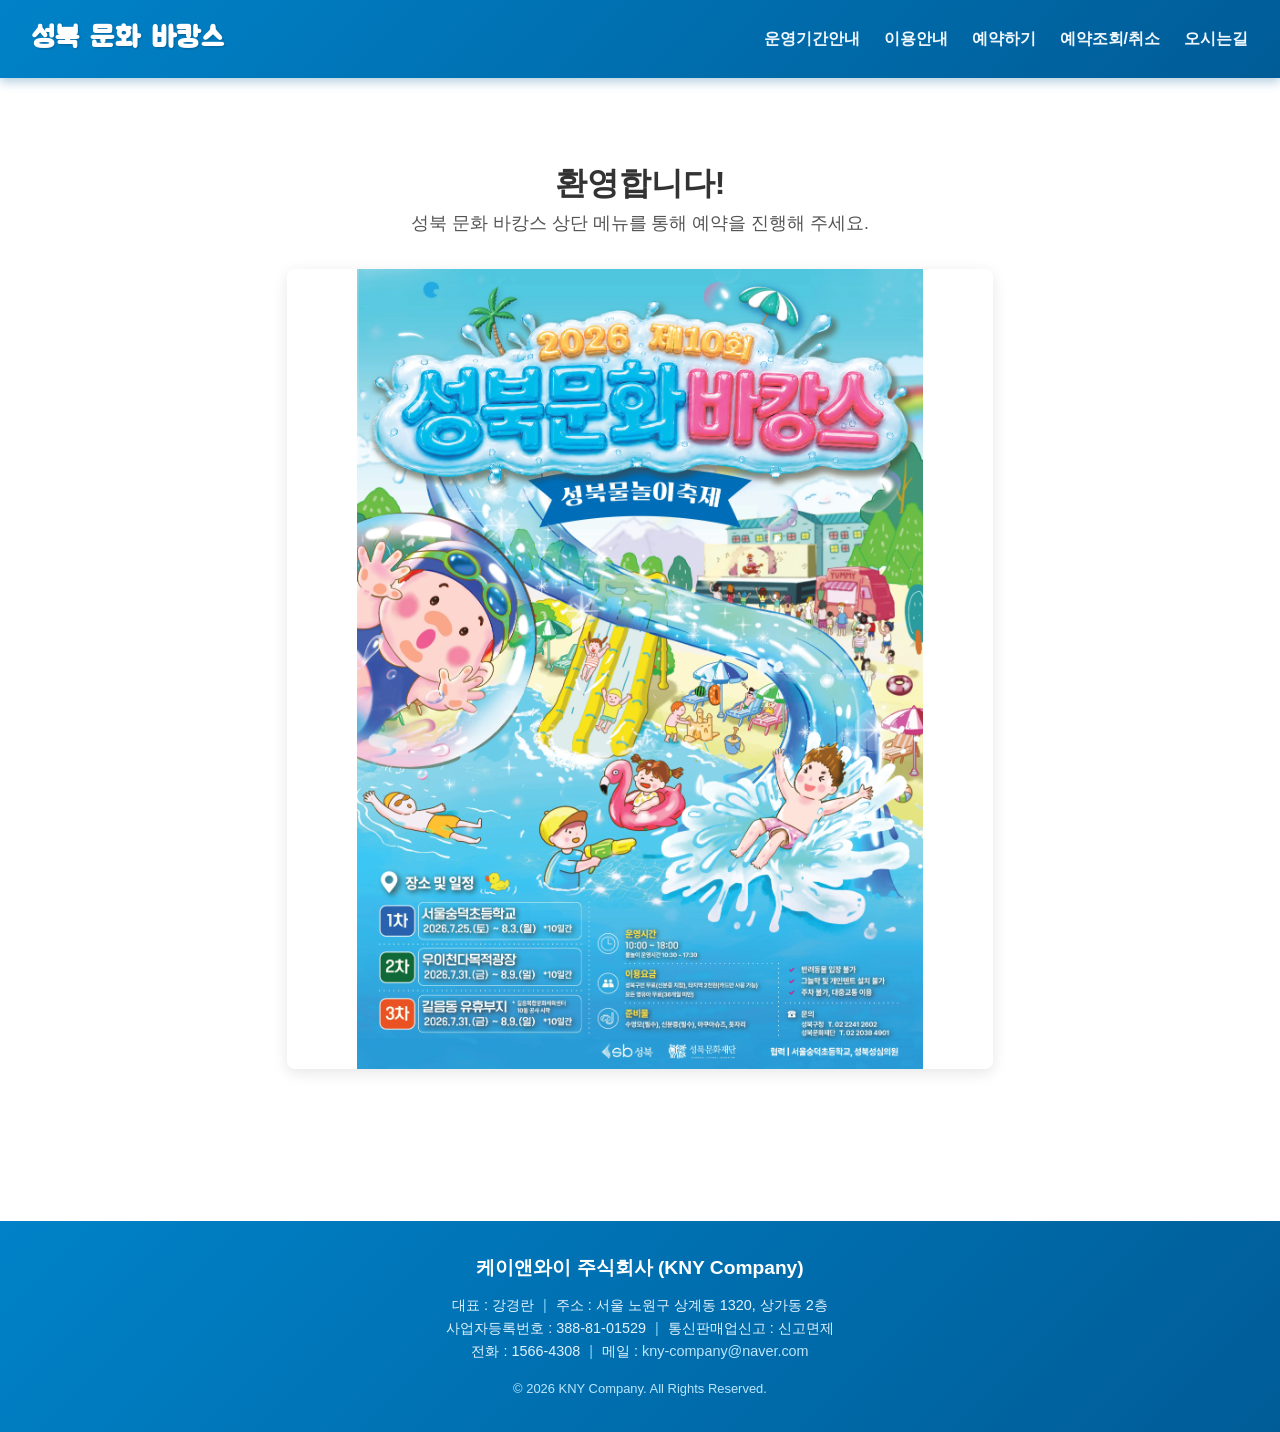
==== index.html @ e78014b5 "Update index.html" ====
<!DOCTYPE html>
<html lang="ko">
<head>
    <meta charset="UTF-8">
    <meta name="viewport" content="width=device-width, initial-scale=1.0">
    <title>성북구 문화 바캉스 어린이 물놀이장 예약</title>
    <link rel="stylesheet" href="css/style.css">
    <style>
        /* 메인 페이지 이미지 스타일 */
        .intro-text {
            margin-bottom: 2rem;
            font-size: 1.1rem;
            color: #555;
            text-align: center;
        }

        /* ⭐️ 1장의 이미지를 중앙에 예쁘게 배치하는 스타일 */
        .single-image-wrapper {
            width: 100%;
            max-width: 1200px; /* 전체 가로 최대 폭 */
            margin: 0 auto 3rem auto; /* 상하 마진 및 좌우 완벽 중앙 정렬 */
            padding: 0 15px; /* 모바일 좌우 여백 */
            box-sizing: border-box;
            text-align: center;
        }

        .single-image-wrapper img {
            width: 100%; /* 화면 폭에 맞춰 꽉 차게 */
            max-height: 800px; /* 너무 길어지는 것 방지 */
            object-fit: contain; /* 이미지가 잘리지 않고 원본 비율 유지 */
            border-radius: 8px;
            box-shadow: 0 4px 15px rgba(0,0,0,0.1);
            transition: transform 0.3s ease;
        }

        .single-image-wrapper img:hover {
            transform: scale(1.02); /* 마우스 올렸을 때 살짝 커지는 효과 */
        }
    </style>
</head>
<body>
    <div id="header-placeholder"></div>

    <main class="container">
        <h1 style="text-align: center; margin-top: 2rem;">환영합니다!</h1>
        <p class="intro-text">성북 문화 바캉스 상단 메뉴를 통해 예약을 진행해 주세요.</p>
        
        <!-- ⭐️ 이미지가 들어갈 공간 -->
        <div class="single-image-wrapper">
            <img src="public/images/성북문화바캉스.png" alt="성북문화바캉스 포스터">
        </div>
    </main>

    <div id="footer-placeholder"></div>

    <script src="js/main.js"></script>
    <script>
        async function loadIncludes() {
            try {
                // 헤더 불러오기
                const headerRes = await fetch('header.html');
                document.getElementById('header-placeholder').innerHTML = await headerRes.text();
                
                // 푸터 불러오기
                const footerRes = await fetch('footer.html');
                document.getElementById('footer-placeholder').innerHTML = await footerRes.text();
                
                // 모바일 메뉴 토글 이벤트 바인딩
                const menuToggle = document.getElementById('menuToggle');
                const navMenu = document.getElementById('navMenu');
                if (menuToggle && navMenu) {
                    menuToggle.addEventListener('click', () => {
                        navMenu.classList.toggle('active');
                    });
                }
            } catch (error) {
                console.error("헤더/푸터를 불러오는데 실패했습니다.", error);
            }
        }
        
        loadIncludes();
    </script>
</body>
</html>
---- css/style.css ----
/* 기본 리셋 및 폰트 설정 */
* { box-sizing: border-box; margin: 0; padding: 0; }
body { font-family: 'Malgun Gothic', sans-serif; line-height: 1.6; color: #333; }
a { text-decoration: none; color: inherit; }

/* 헤더 & 네비게이션 (PC 기본) */
header { display: flex; justify-content: space-between; align-items: center; padding: 1rem 2rem; background: #fff; border-bottom: 1px solid #ddd; }
.logo { font-size: 1.5rem; font-weight: bold; color: #0056b3; }
.menu-toggle { display: none; font-size: 1.5rem; background: none; border: none; cursor: pointer; }
nav ul { list-style: none; display: flex; gap: 1.5rem; }
nav ul li a { font-weight: bold; transition: color 0.3s; }
nav ul li a:hover { color: #0056b3; }

/* 메인 컨테이너 */
.container { padding: 3rem 2rem; max-width: 800px; margin: 0 auto; text-align: center; }
.placeholder-text { font-size: 1.2rem; color: #666; margin-top: 2rem; padding: 3rem; background: #f9f9f9; border-radius: 8px; }

/* 예약 폼 디자인 */
.reserve-form { max-width: 500px; margin: 2rem auto; text-align: left; padding: 2rem; background: #f4f4f4; border-radius: 8px; }
.form-group { margin-bottom: 1.5rem; }
.form-group label { display: block; margin-bottom: 0.5rem; font-weight: bold; }
.form-group input { width: 100%; padding: 0.8rem; border: 1px solid #ccc; border-radius: 4px; }
.submit-btn { width: 100%; padding: 1rem; background: #0056b3; color: white; border: none; border-radius: 4px; font-size: 1.1rem; cursor: pointer; }
.submit-btn:hover { background: #004494; }

/* 모바일 반응형 (768px 이하) */
@media (max-width: 768px) {
    header { flex-direction: column; align-items: flex-start; }
    .logo { padding-bottom: 1rem; }
    .menu-toggle { display: block; position: absolute; top: 1rem; right: 1.5rem; }
    nav { width: 100%; display: none; /* JS로 토글 */ }
    nav.active { display: block; }
    nav ul { flex-direction: column; width: 100%; gap: 0; }
    nav ul li { border-top: 1px solid #eee; }
    nav ul li a { display: block; padding: 1rem 0; }
}

/* 푸터(Footer) 영역 스타일 */
footer {
    background-color: #f8f9fa;
    border-top: 1px solid #e9ecef;
    padding: 2rem 1rem;
    text-align: center;
    color: #6c757d;
    font-size: 0.9rem;
    line-height: 1.6;
    margin-top: 3rem; /* 메인 콘텐츠와의 간격 */
}

footer .company-name {
    font-weight: bold;
    color: #343a40;
    font-size: 1.1rem;
    margin-bottom: 0.5rem;
}

footer .footer-info {
    margin-bottom: 1rem;
}

footer .footer-info span {
    display: inline-block;
}

/* 모바일 화면에서는 세로로 줄바꿈 처리 */
@media (max-width: 768px) {
    footer .divider {
        display: none; /* 모바일에서는 구분선 숨김 */
    }
    footer .footer-info span {
        display: block; /* 각 항목을 한 줄씩 표시 */
    }
}
/* 예약하기 3단 그리드 레이아웃 */
.reserve-grid {
    display: grid;
    grid-template-columns: 1fr 1fr 1.2fr; /* 3칸 비율 */
    gap: 20px;
    align-items: start;
}
.step-box {
    background: #fff;
    border: 1px solid #ddd;
    border-radius: 8px;
    padding: 1.5rem;
    box-shadow: 0 2px 4px rgba(0,0,0,0.05);
}
.step-title {
    font-size: 1.2rem;
    font-weight: bold;
    margin-bottom: 1rem;
    border-bottom: 2px solid #333;
    padding-bottom: 0.5rem;
}
.step-desc { text-align: center; color: #666; margin-top: 1rem; font-size: 0.9rem; }

/* 달력 스타일 */
.calendar-header { display: flex; justify-content: space-between; align-items: center; margin-bottom: 1rem; font-weight: bold;}
.calendar-header button { background: none; border: none; font-size: 1.2rem; cursor: pointer; }
.calendar-table { width: 100%; text-align: center; border-collapse: collapse; }
.calendar-table th { padding: 10px 0; font-size: 0.9rem; border-bottom: 1px solid #eee; }
.calendar-table td { padding: 12px 0; cursor: pointer; transition: 0.2s; border-radius: 4px;}
.calendar-table td:hover { background: #f0f8ff; }
.calendar-table td.selected { background: #0056b3; color: white; font-weight: bold; }
.calendar-table td.disabled { color: #ccc; cursor: not-allowed; }

/* 시간 선택 스타일 */
.time-list { display: flex; flex-direction: column; gap: 10px; }
.time-item { display: flex; align-items: center; gap: 10px; font-size: 1.1rem; cursor: pointer; padding: 5px 0;}
.time-item input { width: 18px; height: 18px; }
.time-item.disabled { cursor: not-allowed; }

/* 상세 폼 스타일 */
.detail-form .form-row { margin-bottom: 1rem; text-align: left; }
.detail-form label { display: block; font-size: 0.9rem; font-weight: bold; margin-bottom: 5px; color: #444; }
.detail-form input, .detail-form select { padding: 8px; border: 1px solid #ccc; border-radius: 4px; }
.flex-row { display: flex; align-items: center; gap: 5px; }
.btn-black { background: #333; color: white; border: none; padding: 8px 12px; border-radius: 4px; cursor: pointer; white-space: nowrap; }
.btn-black:hover { background: #555; }
.counter-box { display: flex; align-items: center; }
.counter-box button { width: 35px; height: 35px; border: 1px solid #ccc; background: #fff; cursor: pointer; font-size: 1.2rem; }
.counter-box input { width: 50px; text-align: center; border: 1px solid #ccc; border-left: none; border-right: none; height: 35px; border-radius: 0; pointer-events: none; }
.privacy-box { border: 1px solid #eee; background: #fafafa; padding: 15px; border-radius: 4px; font-size: 0.85rem; margin-top: 1.5rem; text-align: left;}
.privacy-agree { display: block; margin-top: 10px; font-weight: bold; color: #d9534f; cursor: pointer;}

/* 모바일 반응형 (세로로 배치) */
@media (max-width: 900px) {
    .reserve-grid { grid-template-columns: 1fr; }
}
.reserve-container {
    max-width: 1200px !important;
}
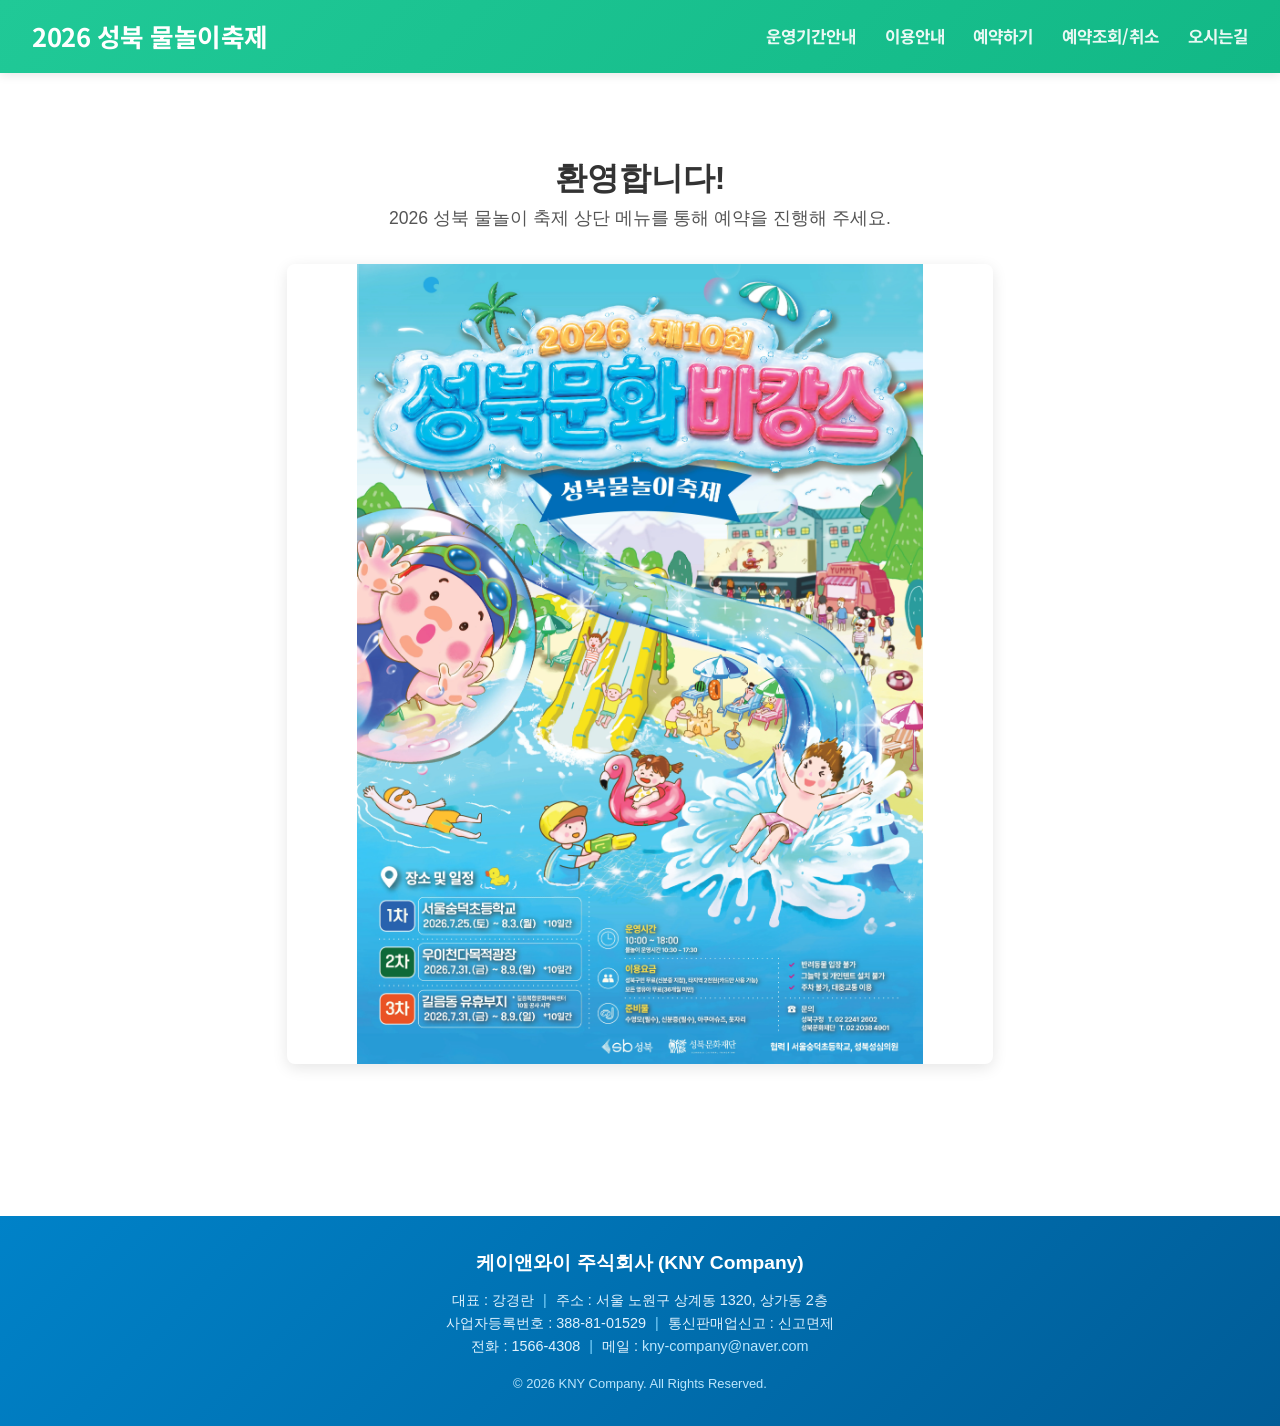
==== commit 23f9a550: "Update intro text for the event announcement" ====
--- a/index.html
+++ b/index.html
@@ -43,7 +43,7 @@
 
     <main class="container">
         <h1 style="text-align: center; margin-top: 2rem;">환영합니다!</h1>
-        <p class="intro-text">성북 문화 바캉스 상단 메뉴를 통해 예약을 진행해 주세요.</p>
+        <p class="intro-text">2026 성북 물놀이 축제 상단 메뉴를 통해 예약을 진행해 주세요.</p>
         
         <!-- ⭐️ 이미지가 들어갈 공간 -->
         <div class="single-image-wrapper">
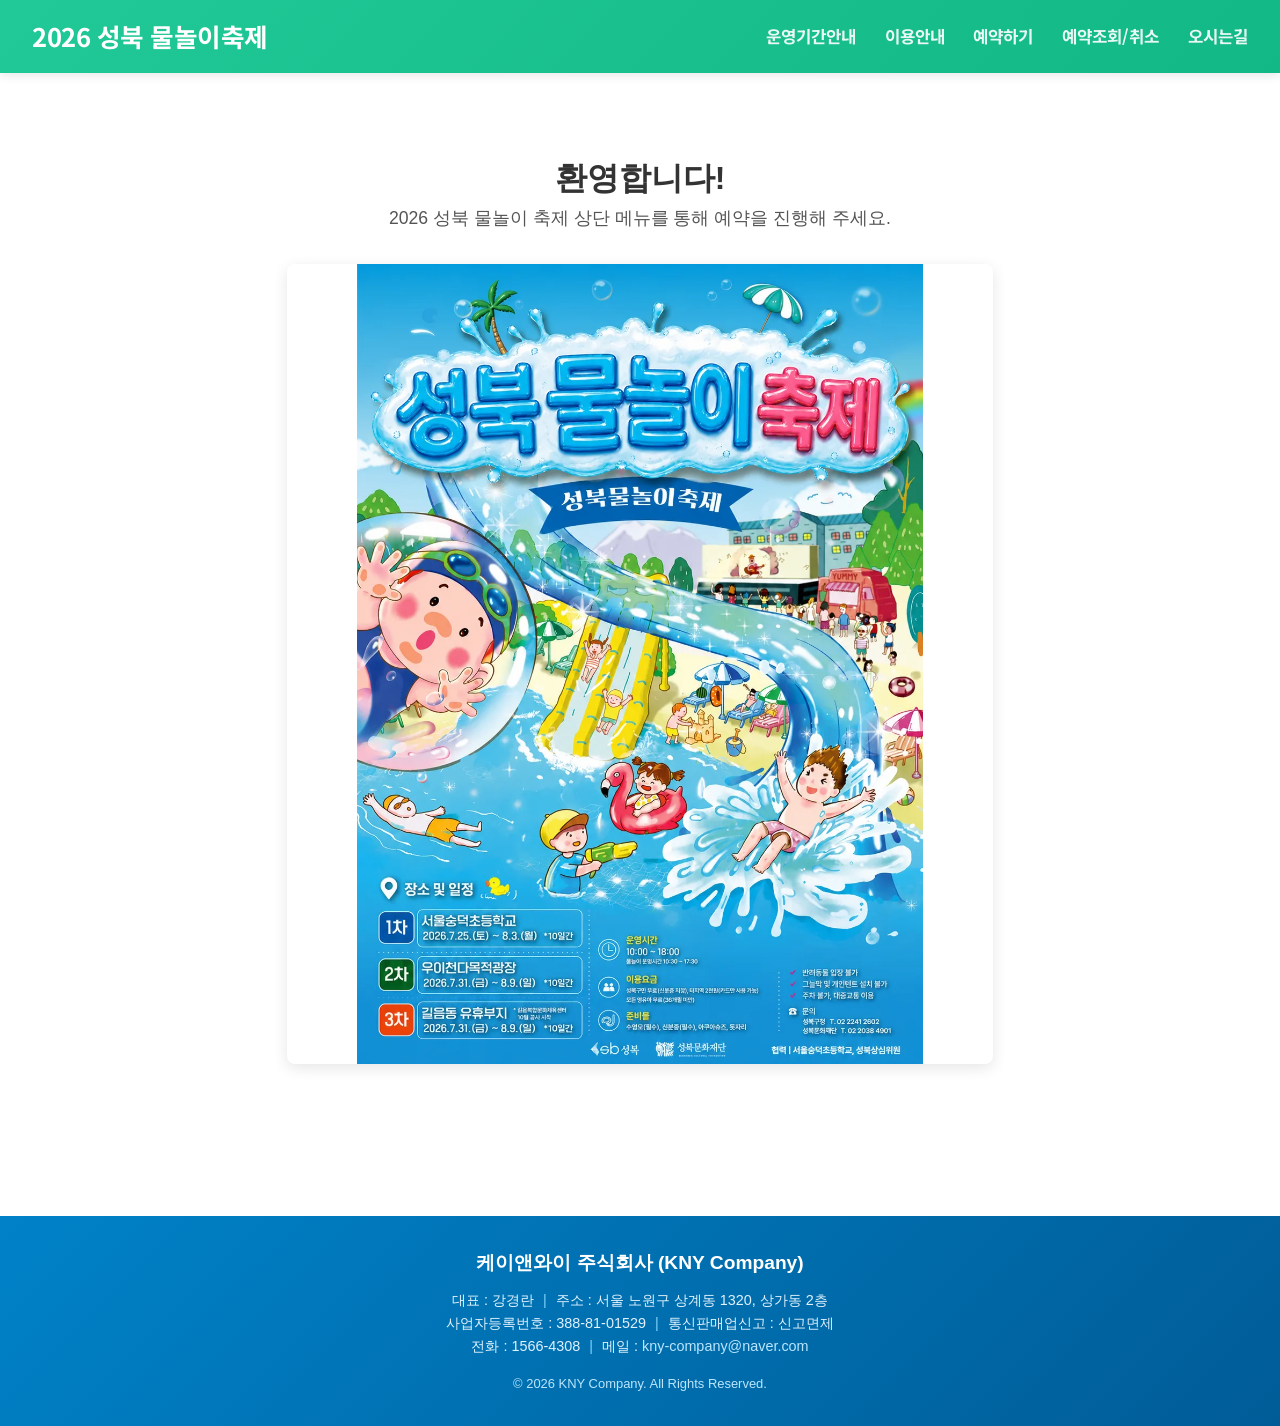
==== commit 73ee3930: "Update index.html" ====
--- a/index.html
+++ b/index.html
@@ -47,7 +47,7 @@
         
         <!-- ⭐️ 이미지가 들어갈 공간 -->
         <div class="single-image-wrapper">
-            <img src="public/images/성북문화바캉스.png" alt="성북문화바캉스 포스터">
+            <img src="public/images/1000019926.jpg" alt="성북문화바캉스 포스터">
         </div>
     </main>
 
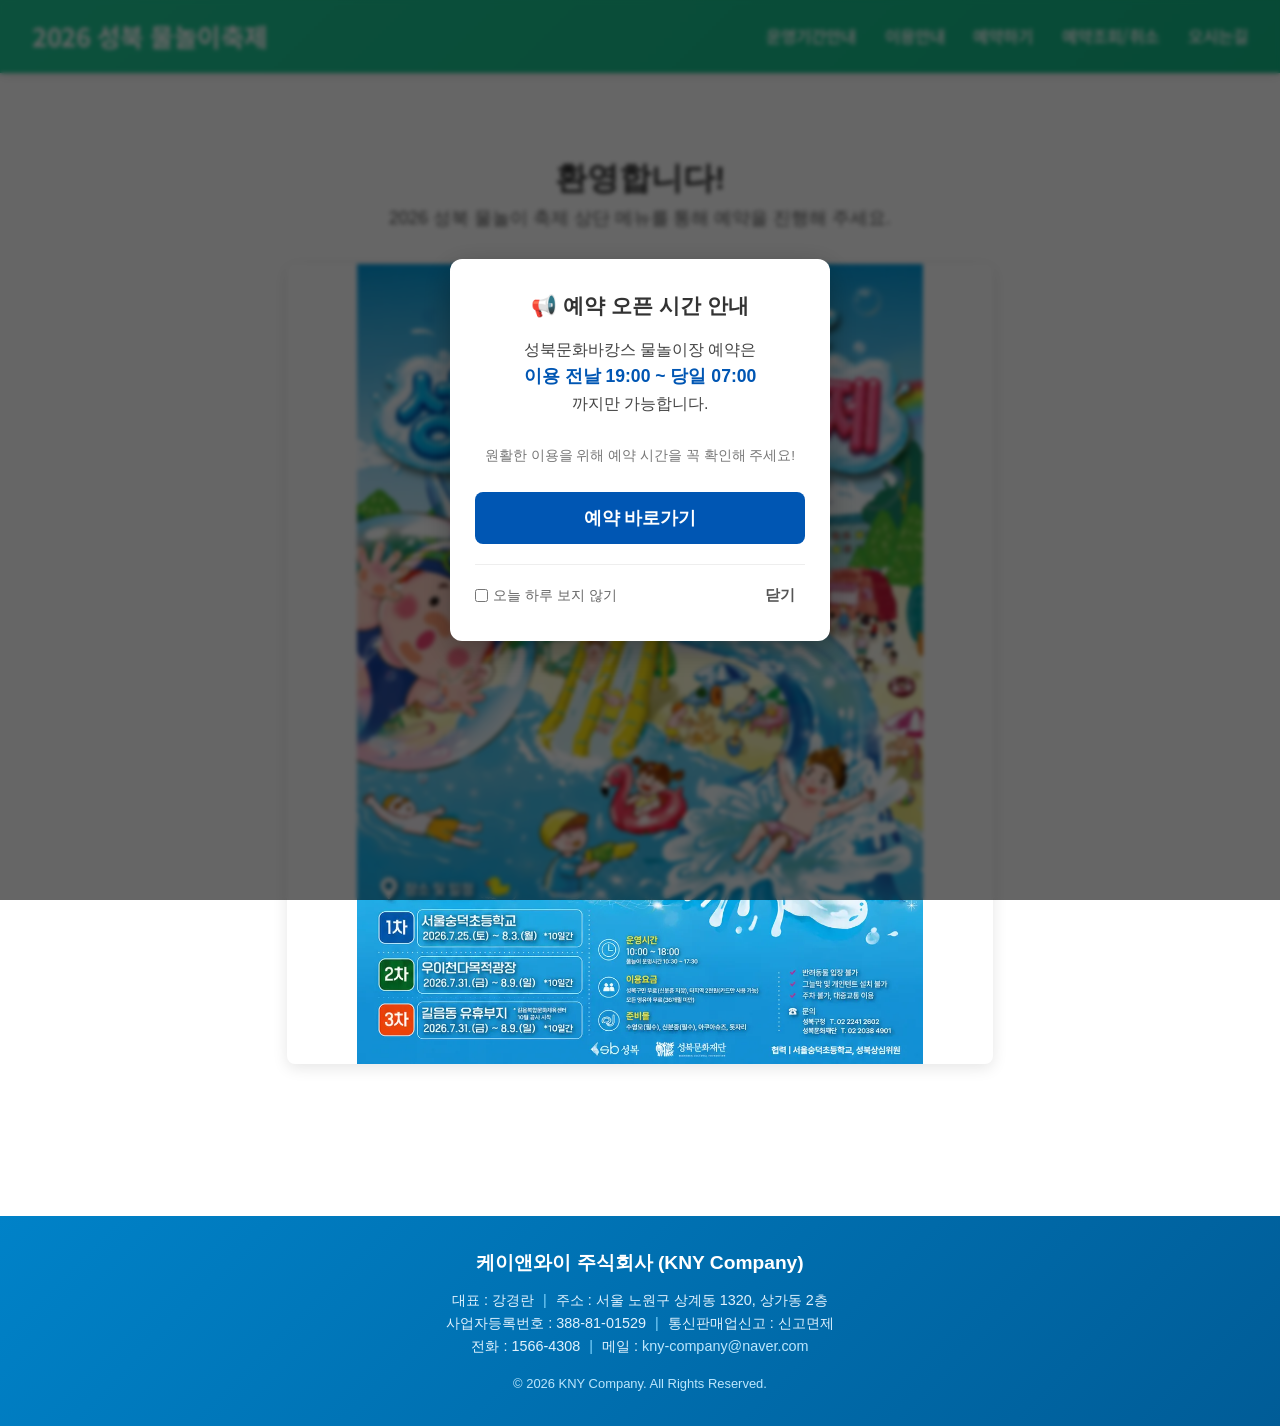
==== commit f32378ca: "Update index.html" ====
--- a/index.html
+++ b/index.html
@@ -14,27 +14,123 @@
             text-align: center;
         }
 
-        /* ⭐️ 1장의 이미지를 중앙에 예쁘게 배치하는 스타일 */
         .single-image-wrapper {
             width: 100%;
-            max-width: 1200px; /* 전체 가로 최대 폭 */
-            margin: 0 auto 3rem auto; /* 상하 마진 및 좌우 완벽 중앙 정렬 */
-            padding: 0 15px; /* 모바일 좌우 여백 */
+            max-width: 1200px;
+            margin: 0 auto 3rem auto;
+            padding: 0 15px;
             box-sizing: border-box;
             text-align: center;
         }
 
         .single-image-wrapper img {
-            width: 100%; /* 화면 폭에 맞춰 꽉 차게 */
-            max-height: 800px; /* 너무 길어지는 것 방지 */
-            object-fit: contain; /* 이미지가 잘리지 않고 원본 비율 유지 */
+            width: 100%;
+            max-height: 800px;
+            object-fit: contain;
             border-radius: 8px;
             box-shadow: 0 4px 15px rgba(0,0,0,0.1);
             transition: transform 0.3s ease;
         }
 
         .single-image-wrapper img:hover {
-            transform: scale(1.02); /* 마우스 올렸을 때 살짝 커지는 효과 */
+            transform: scale(1.02);
+        }
+
+        /* =========================================
+           ⭐️ 팝업 스타일 추가 
+           ========================================= */
+        .popup-overlay {
+            position: fixed;
+            top: 0; left: 0; width: 100%; height: 100%;
+            background: rgba(0, 0, 0, 0.6); /* 어두운 배경 */
+            display: flex;
+            align-items: center;
+            justify-content: center;
+            z-index: 9999;
+            backdrop-filter: blur(2px);
+        }
+
+        .popup-content {
+            background: #fff;
+            padding: 30px 25px;
+            border-radius: 12px;
+            text-align: center;
+            max-width: 380px;
+            width: 90%;
+            box-shadow: 0 10px 30px rgba(0,0,0,0.3);
+            animation: popIn 0.3s ease-out;
+        }
+
+        @keyframes popIn {
+            from { opacity: 0; transform: scale(0.9); }
+            to { opacity: 1; transform: scale(1); }
+        }
+
+        .popup-title {
+            margin-top: 0;
+            font-size: 1.3rem;
+            color: #333;
+            margin-bottom: 15px;
+        }
+
+        .popup-desc {
+            line-height: 1.6;
+            color: #444;
+            font-size: 1rem;
+            margin-bottom: 25px;
+            word-break: keep-all;
+        }
+
+        .popup-desc .highlight {
+            color: #0056b3;
+            font-weight: bold;
+            font-size: 1.1rem;
+        }
+
+        .btn-go-reserve {
+            display: block;
+            background: #0056b3;
+            color: white;
+            text-decoration: none;
+            padding: 12px 24px;
+            font-size: 1.1rem;
+            border-radius: 8px;
+            font-weight: bold;
+            width: 100%;
+            box-sizing: border-box;
+            margin-bottom: 20px;
+            transition: background 0.2s;
+        }
+
+        .btn-go-reserve:hover {
+            background: #004494;
+        }
+
+        .popup-footer {
+            display: flex;
+            justify-content: space-between;
+            align-items: center;
+            font-size: 0.9rem;
+            color: #666;
+            border-top: 1px solid #eee;
+            padding-top: 15px;
+        }
+
+        .popup-footer label {
+            cursor: pointer;
+            display: flex;
+            align-items: center;
+            gap: 5px;
+        }
+
+        .btn-close-popup {
+            background: none;
+            border: none;
+            color: #555;
+            cursor: pointer;
+            font-size: 0.95rem;
+            padding: 5px 10px;
+            font-weight: bold;
         }
     </style>
 </head>
@@ -45,7 +141,6 @@
         <h1 style="text-align: center; margin-top: 2rem;">환영합니다!</h1>
         <p class="intro-text">2026 성북 물놀이 축제 상단 메뉴를 통해 예약을 진행해 주세요.</p>
         
-        <!-- ⭐️ 이미지가 들어갈 공간 -->
         <div class="single-image-wrapper">
             <img src="public/images/1000019926.jpg" alt="성북문화바캉스 포스터">
         </div>
@@ -53,19 +148,42 @@
 
     <div id="footer-placeholder"></div>
 
+    <!-- =========================================
+         ⭐️ 예약 안내 팝업 HTML 
+         ========================================= -->
+    <div id="noticePopup" class="popup-overlay" style="display: none;">
+        <div class="popup-content">
+            <h2 class="popup-title">📢 예약 오픈 시간 안내</h2>
+            <p class="popup-desc">
+                성북문화바캉스 물놀이장 예약은<br>
+                <span class="highlight">이용 전날 19:00 ~ 당일 07:00</span><br>
+                까지만 가능합니다.<br><br>
+                <span style="font-size: 0.85em; color: #777;">원활한 이용을 위해 예약 시간을 꼭 확인해 주세요!</span>
+            </p>
+            
+            <!-- 예약 페이지 경로(href)는 실제 예약 페이지 파일명에 맞게 수정해주세요 -->
+            <a href="reservation.html" class="btn-go-reserve">예약 바로가기</a>
+            
+            <div class="popup-footer">
+                <label>
+                    <input type="checkbox" id="chkHideToday"> 오늘 하루 보지 않기
+                </label>
+                <button type="button" class="btn-close-popup" onclick="closePopup()">닫기</button>
+            </div>
+        </div>
+    </div>
+
     <script src="js/main.js"></script>
     <script>
+        // 기존 헤더/푸터 로드 함수
         async function loadIncludes() {
             try {
-                // 헤더 불러오기
                 const headerRes = await fetch('header.html');
                 document.getElementById('header-placeholder').innerHTML = await headerRes.text();
                 
-                // 푸터 불러오기
                 const footerRes = await fetch('footer.html');
                 document.getElementById('footer-placeholder').innerHTML = await footerRes.text();
                 
-                // 모바일 메뉴 토글 이벤트 바인딩
                 const menuToggle = document.getElementById('menuToggle');
                 const navMenu = document.getElementById('navMenu');
                 if (menuToggle && navMenu) {
@@ -79,6 +197,34 @@
         }
         
         loadIncludes();
+
+        // =========================================
+        // ⭐️ 팝업 제어 자바스크립트
+        // =========================================
+        document.addEventListener('DOMContentLoaded', () => {
+            const popup = document.getElementById('noticePopup');
+            const chkHideToday = document.getElementById('chkHideToday');
+            
+            // 로컬 스토리지에서 '오늘 하루 보지 않기' 저장 날짜 확인
+            const hideDate = localStorage.getItem('hideNoticePopupDate');
+            
+            // 한국 시간 기준 현재 날짜 (YYYY-MM-DD 포맷)
+            const today = new Date().toLocaleDateString('ko-KR');
+
+            // 저장된 날짜가 오늘과 다르면 팝업 표시
+            if (hideDate !== today) {
+                popup.style.display = 'flex';
+            }
+
+            // 닫기 버튼 동작 함수 (전역 함수로 등록)
+            window.closePopup = function() {
+                if (chkHideToday.checked) {
+                    // 체크박스에 체크되어 있으면 오늘 날짜를 로컬 스토리지에 저장
+                    localStorage.setItem('hideNoticePopupDate', today);
+                }
+                popup.style.display = 'none';
+            }
+        });
     </script>
 </body>
 </html>
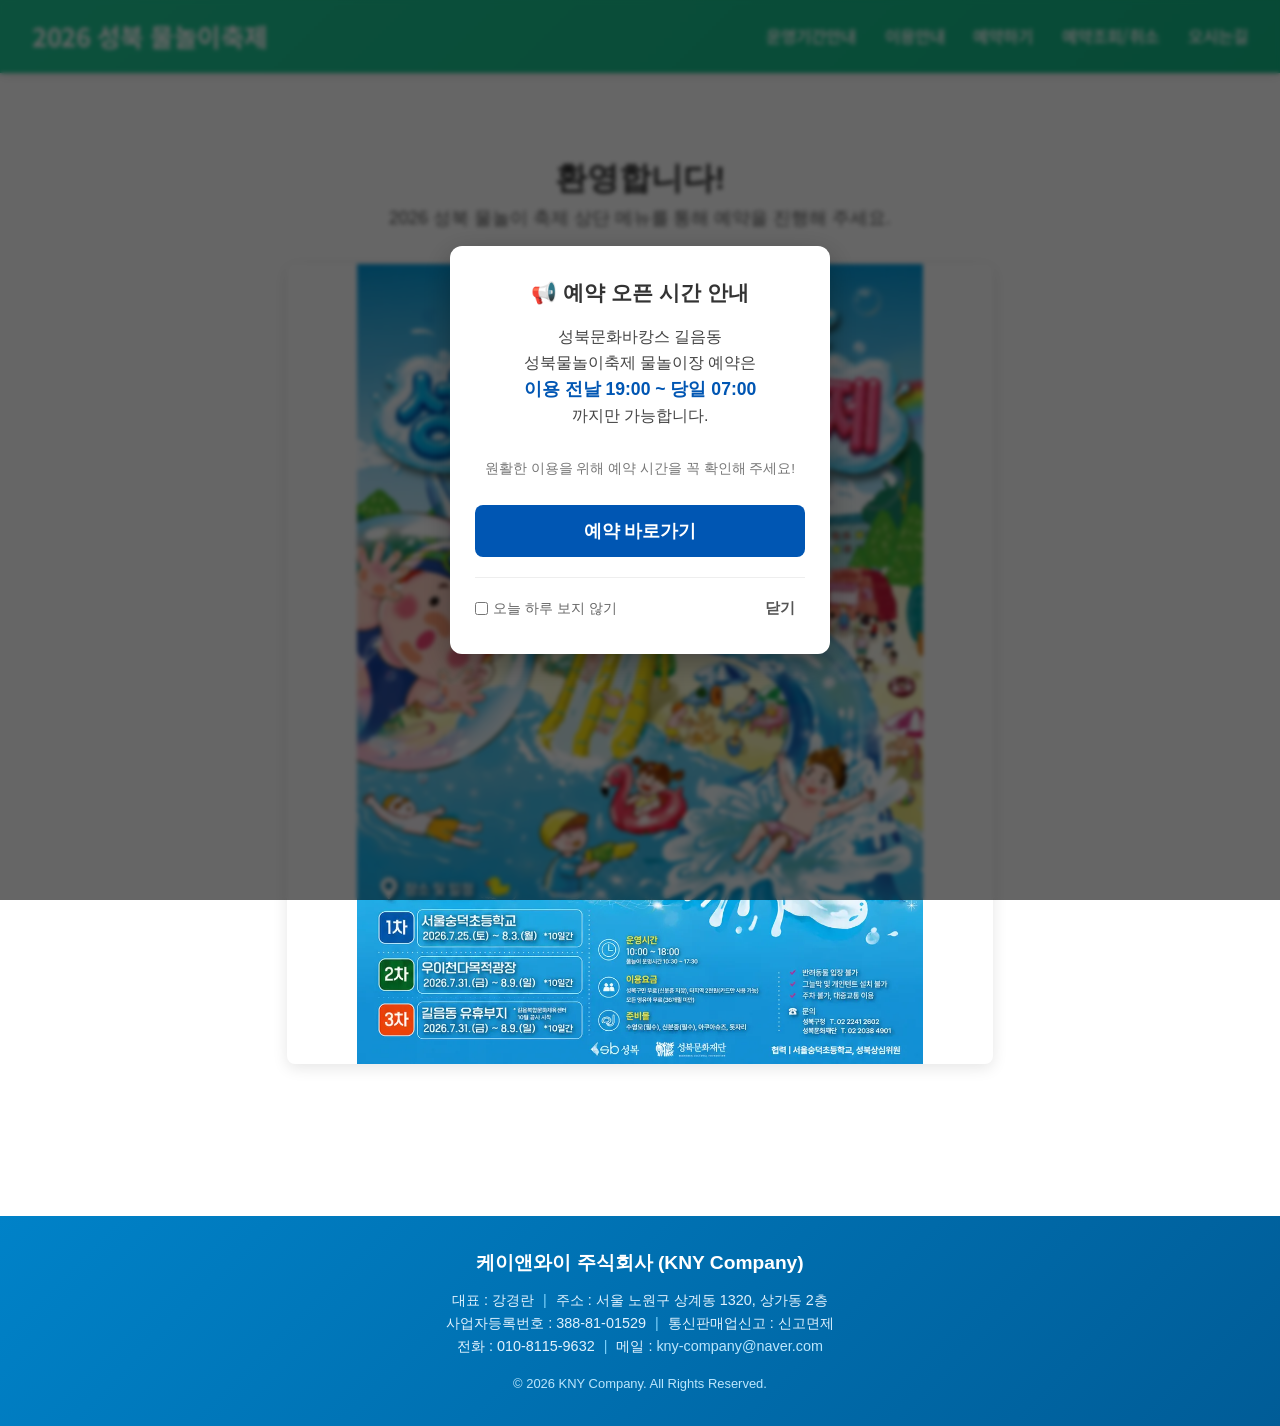
==== commit cf8ee79f: "Update index.html" ====
--- a/index.html
+++ b/index.html
@@ -155,7 +155,8 @@
         <div class="popup-content">
             <h2 class="popup-title">📢 예약 오픈 시간 안내</h2>
             <p class="popup-desc">
-                성북문화바캉스 물놀이장 예약은<br>
+                성북문화바캉스 길음동<br>
+                성북물놀이축제 물놀이장 예약은<br>
                 <span class="highlight">이용 전날 19:00 ~ 당일 07:00</span><br>
                 까지만 가능합니다.<br><br>
                 <span style="font-size: 0.85em; color: #777;">원활한 이용을 위해 예약 시간을 꼭 확인해 주세요!</span>
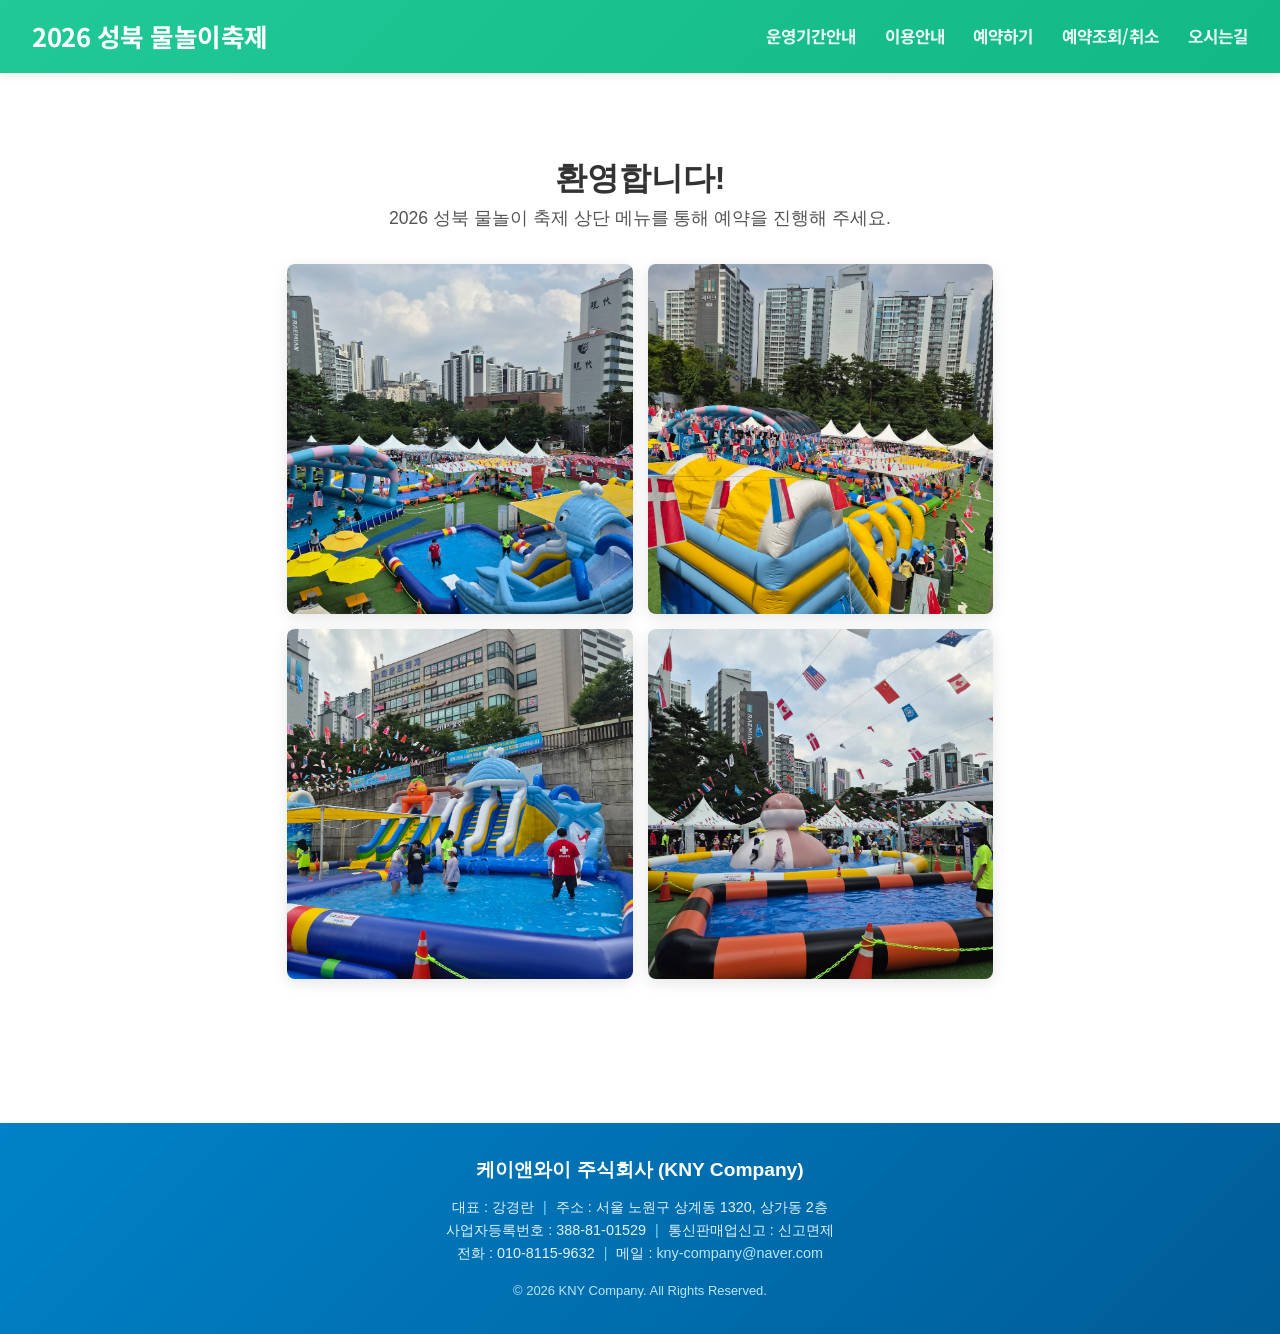
==== commit bdc59c01: "Update index.html" ====
--- a/index.html
+++ b/index.html
@@ -13,43 +13,59 @@
             color: #555;
             text-align: center;
         }
-
-        .single-image-wrapper {
+        
+        /* ⭐️ 4구역 갤러리 스타일 (신규 추가) */
+        .gallery-wrapper {
             width: 100%;
-            max-width: 1200px;
+            max-width: 1000px;
             margin: 0 auto 3rem auto;
             padding: 0 15px;
             box-sizing: border-box;
-            text-align: center;
-        }
-
-        .single-image-wrapper img {
+            display: flex;
+            flex-direction: column;
+            gap: 15px;
+        }
+        .grid-row-2 {
+            display: grid;
+            grid-template-columns: repeat(2, 1fr);
+            gap: 15px;
             width: 100%;
-            max-height: 800px;
-            object-fit: contain;
+        }
+        .grid-row-2 img {
+            width: 100%;
+            height: 350px;
+            object-fit: cover;
             border-radius: 8px;
             box-shadow: 0 4px 15px rgba(0,0,0,0.1);
             transition: transform 0.3s ease;
         }
-
-        .single-image-wrapper img:hover {
+        .grid-row-2 img:hover {
             transform: scale(1.02);
+            z-index: 1;
+        }
+
+        /* 반응형 (모바일) 처리 */
+        @media (max-width: 768px) {
+            .grid-row-2 img { height: 220px; }
+        }
+        @media (max-width: 480px) {
+            .grid-row-2 { grid-template-columns: 1fr; }
+            .grid-row-2 img { height: 250px; }
         }
 
         /* =========================================
-           ⭐️ 팝업 스타일 추가 
+           ⭐️ 팝업 스타일 추가 (우천 팝업 디자인 포함)
            ========================================= */
         .popup-overlay {
             position: fixed;
             top: 0; left: 0; width: 100%; height: 100%;
-            background: rgba(0, 0, 0, 0.6); /* 어두운 배경 */
+            background: rgba(0, 0, 0, 0.6); 
             display: flex;
             align-items: center;
             justify-content: center;
             z-index: 9999;
             backdrop-filter: blur(2px);
         }
-
         .popup-content {
             background: #fff;
             padding: 30px 25px;
@@ -59,34 +75,45 @@
             width: 90%;
             box-shadow: 0 10px 30px rgba(0,0,0,0.3);
             animation: popIn 0.3s ease-out;
+            border-top: 5px solid #0056b3; /* 기본 파란색 상단 띠 */
+        }
+        
+        /* 우천 긴급 팝업용 붉은색 테마 */
+        .popup-content.rain-notice {
+            border-top-color: #dc3545; 
         }
 
         @keyframes popIn {
             from { opacity: 0; transform: scale(0.9); }
             to { opacity: 1; transform: scale(1); }
         }
-
         .popup-title {
             margin-top: 0;
             font-size: 1.3rem;
             color: #333;
             margin-bottom: 15px;
-        }
-
+            font-weight: bold;
+        }
+        .rain-notice .popup-title {
+            color: #dc3545; /* 붉은색 타이틀 */
+        }
+        
         .popup-desc {
             line-height: 1.6;
             color: #444;
-            font-size: 1rem;
+            font-size: 1.05rem;
             margin-bottom: 25px;
             word-break: keep-all;
         }
-
         .popup-desc .highlight {
             color: #0056b3;
             font-weight: bold;
             font-size: 1.1rem;
         }
-
+        .rain-notice .popup-desc .highlight {
+            color: #d9534f; /* 붉은색 강조 */
+        }
+        
         .btn-go-reserve {
             display: block;
             background: #0056b3;
@@ -101,9 +128,11 @@
             margin-bottom: 20px;
             transition: background 0.2s;
         }
-
         .btn-go-reserve:hover {
             background: #004494;
+        }
+        .rain-notice .btn-go-reserve {
+            display: none; /* 우천 시에는 예약하러가기 버튼 숨김 */
         }
 
         .popup-footer {
@@ -115,14 +144,12 @@
             border-top: 1px solid #eee;
             padding-top: 15px;
         }
-
         .popup-footer label {
             cursor: pointer;
             display: flex;
             align-items: center;
             gap: 5px;
         }
-
         .btn-close-popup {
             background: none;
             border: none;
@@ -141,29 +168,32 @@
         <h1 style="text-align: center; margin-top: 2rem;">환영합니다!</h1>
         <p class="intro-text">2026 성북 물놀이 축제 상단 메뉴를 통해 예약을 진행해 주세요.</p>
         
-        <div class="single-image-wrapper">
-            <img src="public/images/1000019926.jpg" alt="성북문화바캉스 포스터">
+        <!-- ⭐️ 새로운 4구역 이미지 갤러리 -->
+        <div class="gallery-wrapper">
+            <div class="grid-row-2">
+                <img src="public/images/1000020774.jpg" alt="성북문화바캉스 현장 1">
+                <img src="public/images/1000020775.jpg" alt="성북문화바캉스 현장 2">
+            </div>
+            <div class="grid-row-2">
+                <img src="public/images/1000020776.jpg" alt="성북문화바캉스 현장 3">
+                <img src="public/images/1000020777.jpg" alt="성북문화바캉스 현장 4">
+            </div>
         </div>
     </main>
 
     <div id="footer-placeholder"></div>
 
     <!-- =========================================
-         ⭐️ 예약 안내 팝업 HTML 
+         ⭐️ 예약 안내 팝업 HTML (JS에서 동적으로 내용 변경됨)
          ========================================= -->
     <div id="noticePopup" class="popup-overlay" style="display: none;">
-        <div class="popup-content">
-            <h2 class="popup-title">📢 예약 오픈 시간 안내</h2>
-            <p class="popup-desc">
-                성북문화바캉스 길음동<br>
-                성북물놀이축제 물놀이장 예약은<br>
-                <span class="highlight">이용 전날 19:00 ~ 당일 07:00</span><br>
-                까지만 가능합니다.<br><br>
-                <span style="font-size: 0.85em; color: #777;">원활한 이용을 위해 예약 시간을 꼭 확인해 주세요!</span>
-            </p>
+        <div class="popup-content" id="popupContentBox">
+            <h2 class="popup-title" id="popupTitle">📢 예약 오픈 시간 안내</h2>
+            <div class="popup-desc" id="popupDesc">
+                <!-- 스크립트에서 내용 삽입됨 -->
+            </div>
             
-            <!-- 예약 페이지 경로(href)는 실제 예약 페이지 파일명에 맞게 수정해주세요 -->
-            <a href="reservation.html" class="btn-go-reserve">예약 바로가기</a>
+            <a href="https://kny-kidsplay.com/reserve" class="btn-go-reserve" id="btnGoReserve">예약 바로가기</a>
             
             <div class="popup-footer">
                 <label>
@@ -200,30 +230,109 @@
         loadIncludes();
 
         // =========================================
-        // ⭐️ 팝업 제어 자바스크립트
+        // ⭐️ DB 연동 동적 팝업 제어 자바스크립트
         // =========================================
-        document.addEventListener('DOMContentLoaded', () => {
+        document.addEventListener('DOMContentLoaded', async () => {
             const popup = document.getElementById('noticePopup');
+            const popupContentBox = document.getElementById('popupContentBox');
+            const popupTitle = document.getElementById('popupTitle');
+            const popupDesc = document.getElementById('popupDesc');
+            const btnGoReserve = document.getElementById('btnGoReserve');
             const chkHideToday = document.getElementById('chkHideToday');
             
-            // 로컬 스토리지에서 '오늘 하루 보지 않기' 저장 날짜 확인
-            const hideDate = localStorage.getItem('hideNoticePopupDate');
-            
-            // 한국 시간 기준 현재 날짜 (YYYY-MM-DD 포맷)
-            const today = new Date().toLocaleDateString('ko-KR');
-
-            // 저장된 날짜가 오늘과 다르면 팝업 표시
-            if (hideDate !== today) {
-                popup.style.display = 'flex';
+            const API_BASE = 'https://kny-kidsplay.tonycho999.workers.dev';
+
+            // 오늘 날짜 계산 (KST 기준)
+            const now = new Date();
+            const offset = now.getTimezoneOffset() * 60000;
+            const todayStr = (new Date(now - offset)).toISOString().split('T')[0];
+
+            function getCookie(name) {
+                let matches = document.cookie.match(new RegExp(
+                    "(?:^|; )" + name.replace(/([\.$?*|{}\(\)\[\]\\\/\+^])/g, '\\$1') + "=([^;]*)"
+                ));
+                return matches ? decodeURIComponent(matches[1]) : undefined;
             }
 
-            // 닫기 버튼 동작 함수 (전역 함수로 등록)
-            window.closePopup = function() {
-                if (chkHideToday.checked) {
-                    // 체크박스에 체크되어 있으면 오늘 날짜를 로컬 스토리지에 저장
-                    localStorage.setItem('hideNoticePopupDate', today);
+            let popupType = 'none'; 
+
+            try {
+                // 서버에 오늘 날짜 성북문화바캉스 우천 공지 설정 요청
+                const res = await fetch(`${API_BASE}/api/settings?date=${todayStr}&location=${encodeURIComponent('성북문화바캉스')}`);
+                const data = await res.json();
+
+                if (data.success && data.is_notice_active) {
+                    popupType = 'rain';
+                    
+                    const closedSlots = data.closed_slots || [];
+                    const isPart1Closed = closedSlots.some(slot => slot.includes('1부'));
+                    const isPart2Closed = closedSlots.some(slot => slot.includes('2부'));
+
+                    // 관리자가 선택한 회차에 따라 문구 조합
+                    if (isPart1Closed && isPart2Closed) {
+                        popupTitle.innerHTML = "📢 긴급 안내 : 우천 휴장";
+                        popupDesc.innerHTML = `
+                            현재 강우 등 기상 악화로 인하여<br>
+                            안전을 위해 <span class="highlight">오늘 하루 전체 물놀이장 운영을 중단</span>합니다.<br><br>
+                            <span style="font-size: 0.9em; color: #777;">이용에 불편을 드려 대단히 죄송합니다.</span>
+                        `;
+                    } else if (isPart1Closed) {
+                        popupTitle.innerHTML = "📢 긴급 안내 : 오전 우천 휴장";
+                        popupDesc.innerHTML = `
+                            현재 기상 악화로 인하여<br>
+                            <span class="highlight">오늘 오전(1부) 물놀이장 운영을 중단</span>합니다.<br><br>
+                            <span style="font-size: 0.95em; color: #333;">오후(2부) 운영 여부는 날씨 상황을 지켜본 후 추후 다시 공지해 드릴 예정입니다.</span>
+                        `;
+                    } else if (isPart2Closed) {
+                        popupTitle.innerHTML = "📢 긴급 안내 : 오후 우천 휴장";
+                        popupDesc.innerHTML = `
+                            현재 기상 악화로 인하여<br>
+                            <span class="highlight">오늘 오후(2부) 물놀이장 운영을 중단</span>합니다.<br><br>
+                            <span style="font-size: 0.9em; color: #777;">이용에 불편을 드려 대단히 죄송합니다.</span>
+                        `;
+                    } else {
+                        popupTitle.innerHTML = "📢 긴급 안내 : 우천 공지";
+                        popupDesc.innerHTML = `
+                            기상 악화로 인하여 물놀이장 운영 일정이<br>
+                            변경될 수 있으니 참고 부탁드립니다.
+                        `;
+                    }
+                } else {
+                    // 우천 설정이 없으면, 일반 예약 안내 팝업 준비
+                    popupType = 'normal';
+                    popupTitle.innerHTML = "📢 예약 오픈 시간 안내";
+                    popupDesc.innerHTML = `
+                        성북문화바캉스 길음동<br>
+                        성북물놀이축제 물놀이장 예약은<br>
+                        <span class="highlight">이용 전날 19:00 ~ 당일 07:00</span><br>
+                        까지만 가능합니다.<br><br>
+                        <span style="font-size: 0.85em; color: #777;">원활한 이용을 위해 예약 시간을 꼭 확인해 주세요!</span>
+                    `;
                 }
-                popup.style.display = 'none';
+
+                // 팝업 표시 여부 결정 (쿠키 확인)
+                const cookieName = popupType === 'rain' ? 'hideRainPopup_SB' : 'hideNormalPopup_SB';
+                
+                if (!getCookie(cookieName)) {
+                    if (popupType === 'rain') {
+                        popupContentBox.classList.add('rain-notice');
+                        btnGoReserve.style.display = 'none'; // 비 올 땐 예약 버튼 숨김
+                    }
+                    popup.style.display = 'flex';
+                }
+
+                // 닫기 버튼 로직 전역 연결
+                window.closePopup = function() {
+                    if (chkHideToday.checked) {
+                        let tomorrow = new Date();
+                        tomorrow.setHours(23, 59, 59, 999);
+                        document.cookie = `${cookieName}=true; expires=${tomorrow.toUTCString()}; path=/`;
+                    }
+                    popup.style.display = 'none';
+                }
+
+            } catch(e) {
+                console.error('팝업 정보 로드 실패', e);
             }
         });
     </script>
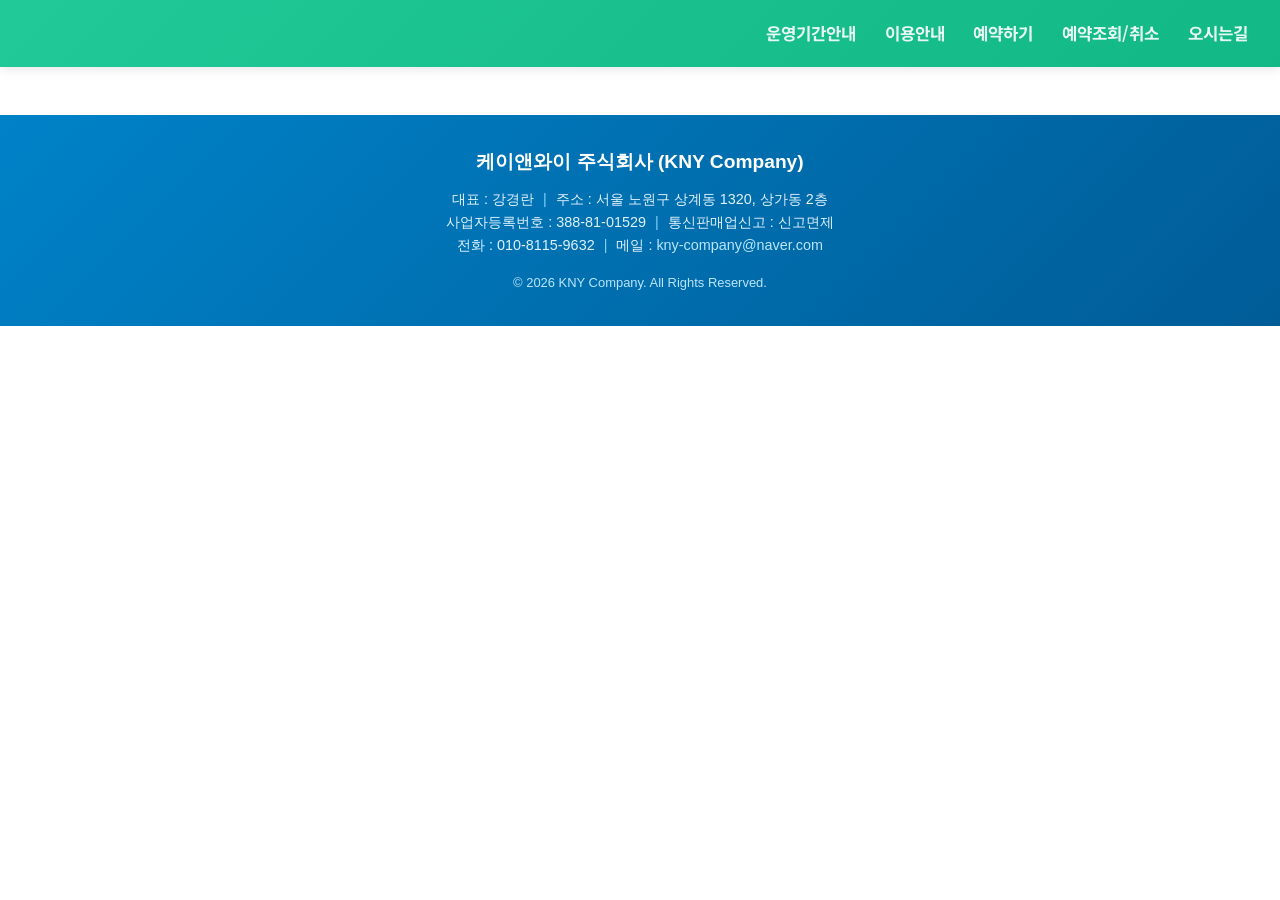
==== commit 7053b3c2: "Update index.html" ====
--- a/index.html
+++ b/index.html
@@ -3,338 +3,56 @@
 <head>
     <meta charset="UTF-8">
     <meta name="viewport" content="width=device-width, initial-scale=1.0">
-    <title>성북구 문화 바캉스 어린이 물놀이장 예약</title>
-    <link rel="stylesheet" href="css/style.css">
-    <style>
-        /* 메인 페이지 이미지 스타일 */
-        .intro-text {
-            margin-bottom: 2rem;
-            font-size: 1.1rem;
-            color: #555;
-            text-align: center;
-        }
-        
-        /* ⭐️ 4구역 갤러리 스타일 (신규 추가) */
-        .gallery-wrapper {
-            width: 100%;
-            max-width: 1000px;
-            margin: 0 auto 3rem auto;
-            padding: 0 15px;
-            box-sizing: border-box;
-            display: flex;
-            flex-direction: column;
-            gap: 15px;
-        }
-        .grid-row-2 {
-            display: grid;
-            grid-template-columns: repeat(2, 1fr);
-            gap: 15px;
-            width: 100%;
-        }
-        .grid-row-2 img {
-            width: 100%;
-            height: 350px;
-            object-fit: cover;
-            border-radius: 8px;
-            box-shadow: 0 4px 15px rgba(0,0,0,0.1);
-            transition: transform 0.3s ease;
-        }
-        .grid-row-2 img:hover {
-            transform: scale(1.02);
-            z-index: 1;
-        }
+    <meta http-equiv="Cache-Control" content="no-cache, no-store, must-revalidate">
+    <meta http-equiv="Pragma" content="no-cache">
+    <meta http-equiv="Expires" content="0">
+    <title>홈</title>
+    <link rel="stylesheet" href="css/style.css?v=20260813">
+</head>
+<!-- ⭐️ data-page 이름이 Blogger 글 제목과 같아야 합니다 -->
+<body data-page="첫화면">
 
-        /* 반응형 (모바일) 처리 */
-        @media (max-width: 768px) {
-            .grid-row-2 img { height: 220px; }
-        }
-        @media (max-width: 480px) {
-            .grid-row-2 { grid-template-columns: 1fr; }
-            .grid-row-2 img { height: 250px; }
-        }
-
-        /* =========================================
-           ⭐️ 팝업 스타일 추가 (우천 팝업 디자인 포함)
-           ========================================= */
-        .popup-overlay {
-            position: fixed;
-            top: 0; left: 0; width: 100%; height: 100%;
-            background: rgba(0, 0, 0, 0.6); 
-            display: flex;
-            align-items: center;
-            justify-content: center;
-            z-index: 9999;
-            backdrop-filter: blur(2px);
-        }
-        .popup-content {
-            background: #fff;
-            padding: 30px 25px;
-            border-radius: 12px;
-            text-align: center;
-            max-width: 380px;
-            width: 90%;
-            box-shadow: 0 10px 30px rgba(0,0,0,0.3);
-            animation: popIn 0.3s ease-out;
-            border-top: 5px solid #0056b3; /* 기본 파란색 상단 띠 */
-        }
-        
-        /* 우천 긴급 팝업용 붉은색 테마 */
-        .popup-content.rain-notice {
-            border-top-color: #dc3545; 
-        }
-
-        @keyframes popIn {
-            from { opacity: 0; transform: scale(0.9); }
-            to { opacity: 1; transform: scale(1); }
-        }
-        .popup-title {
-            margin-top: 0;
-            font-size: 1.3rem;
-            color: #333;
-            margin-bottom: 15px;
-            font-weight: bold;
-        }
-        .rain-notice .popup-title {
-            color: #dc3545; /* 붉은색 타이틀 */
-        }
-        
-        .popup-desc {
-            line-height: 1.6;
-            color: #444;
-            font-size: 1.05rem;
-            margin-bottom: 25px;
-            word-break: keep-all;
-        }
-        .popup-desc .highlight {
-            color: #0056b3;
-            font-weight: bold;
-            font-size: 1.1rem;
-        }
-        .rain-notice .popup-desc .highlight {
-            color: #d9534f; /* 붉은색 강조 */
-        }
-        
-        .btn-go-reserve {
-            display: block;
-            background: #0056b3;
-            color: white;
-            text-decoration: none;
-            padding: 12px 24px;
-            font-size: 1.1rem;
-            border-radius: 8px;
-            font-weight: bold;
-            width: 100%;
-            box-sizing: border-box;
-            margin-bottom: 20px;
-            transition: background 0.2s;
-        }
-        .btn-go-reserve:hover {
-            background: #004494;
-        }
-        .rain-notice .btn-go-reserve {
-            display: none; /* 우천 시에는 예약하러가기 버튼 숨김 */
-        }
-
-        .popup-footer {
-            display: flex;
-            justify-content: space-between;
-            align-items: center;
-            font-size: 0.9rem;
-            color: #666;
-            border-top: 1px solid #eee;
-            padding-top: 15px;
-        }
-        .popup-footer label {
-            cursor: pointer;
-            display: flex;
-            align-items: center;
-            gap: 5px;
-        }
-        .btn-close-popup {
-            background: none;
-            border: none;
-            color: #555;
-            cursor: pointer;
-            font-size: 0.95rem;
-            padding: 5px 10px;
-            font-weight: bold;
-        }
-    </style>
-</head>
-<body>
     <div id="header-placeholder"></div>
 
-    <main class="container">
-        <h1 style="text-align: center; margin-top: 2rem;">환영합니다!</h1>
-        <p class="intro-text">2026 성북 물놀이 축제 상단 메뉴를 통해 예약을 진행해 주세요.</p>
-        
-        <!-- ⭐️ 새로운 4구역 이미지 갤러리 -->
-        <div class="gallery-wrapper">
-            <div class="grid-row-2">
-                <img src="public/images/1000020774.jpg" alt="성북문화바캉스 현장 1">
-                <img src="public/images/1000020775.jpg" alt="성북문화바캉스 현장 2">
-            </div>
-            <div class="grid-row-2">
-                <img src="public/images/1000020776.jpg" alt="성북문화바캉스 현장 3">
-                <img src="public/images/1000020777.jpg" alt="성북문화바캉스 현장 4">
-            </div>
+    <main>
+        <!-- ⭐️ Blogger '첫화면' 글이 여기에 그대로 표시됩니다 -->
+        <div id="kp-page-content">
+            <div class="kp-loading">불러오는 중...</div>
         </div>
     </main>
 
     <div id="footer-placeholder"></div>
 
-    <!-- =========================================
-         ⭐️ 예약 안내 팝업 HTML (JS에서 동적으로 내용 변경됨)
-         ========================================= -->
-    <div id="noticePopup" class="popup-overlay" style="display: none;">
-        <div class="popup-content" id="popupContentBox">
-            <h2 class="popup-title" id="popupTitle">📢 예약 오픈 시간 안내</h2>
-            <div class="popup-desc" id="popupDesc">
-                <!-- 스크립트에서 내용 삽입됨 -->
-            </div>
-            
-            <a href="https://kny-kidsplay.com/reserve" class="btn-go-reserve" id="btnGoReserve">예약 바로가기</a>
-            
-            <div class="popup-footer">
-                <label>
-                    <input type="checkbox" id="chkHideToday"> 오늘 하루 보지 않기
-                </label>
-                <button type="button" class="btn-close-popup" onclick="closePopup()">닫기</button>
-            </div>
-        </div>
-    </div>
+    <script>
+        async function loadIncludes() {
+            // innerHTML로 넣은 <script>를 실제로 실행시키기
+            function runScripts(box) {
+                box.querySelectorAll('script').forEach(old => {
+                    const s = document.createElement('script');
+                    s.textContent = old.textContent;
+                    old.replaceWith(s);
+                });
+            }
+            try {
+                const headerBox = document.getElementById('header-placeholder');
+                headerBox.innerHTML = await (await fetch('header.html?v=' + Date.now())).text();
+                runScripts(headerBox);
 
-    <script src="js/main.js"></script>
-    <script>
-        // 기존 헤더/푸터 로드 함수
-        async function loadIncludes() {
-            try {
-                const headerRes = await fetch('header.html');
-                document.getElementById('header-placeholder').innerHTML = await headerRes.text();
-                
-                const footerRes = await fetch('footer.html');
-                document.getElementById('footer-placeholder').innerHTML = await footerRes.text();
-                
+                const footerBox = document.getElementById('footer-placeholder');
+                footerBox.innerHTML = await (await fetch('footer.html?v=' + Date.now())).text();
+                runScripts(footerBox);
+
                 const menuToggle = document.getElementById('menuToggle');
                 const navMenu = document.getElementById('navMenu');
                 if (menuToggle && navMenu) {
-                    menuToggle.addEventListener('click', () => {
-                        navMenu.classList.toggle('active');
-                    });
+                    menuToggle.addEventListener('click', () => navMenu.classList.toggle('active'));
                 }
-            } catch (error) {
-                console.error("헤더/푸터를 불러오는데 실패했습니다.", error);
-            }
+            } catch (e) { console.error('헤더/푸터 로드 실패', e); }
         }
-        
         loadIncludes();
+    </script>
 
-        // =========================================
-        // ⭐️ DB 연동 동적 팝업 제어 자바스크립트
-        // =========================================
-        document.addEventListener('DOMContentLoaded', async () => {
-            const popup = document.getElementById('noticePopup');
-            const popupContentBox = document.getElementById('popupContentBox');
-            const popupTitle = document.getElementById('popupTitle');
-            const popupDesc = document.getElementById('popupDesc');
-            const btnGoReserve = document.getElementById('btnGoReserve');
-            const chkHideToday = document.getElementById('chkHideToday');
-            
-            const API_BASE = 'https://kny-kidsplay.tonycho999.workers.dev';
-
-            // 오늘 날짜 계산 (KST 기준)
-            const now = new Date();
-            const offset = now.getTimezoneOffset() * 60000;
-            const todayStr = (new Date(now - offset)).toISOString().split('T')[0];
-
-            function getCookie(name) {
-                let matches = document.cookie.match(new RegExp(
-                    "(?:^|; )" + name.replace(/([\.$?*|{}\(\)\[\]\\\/\+^])/g, '\\$1') + "=([^;]*)"
-                ));
-                return matches ? decodeURIComponent(matches[1]) : undefined;
-            }
-
-            let popupType = 'none'; 
-
-            try {
-                // 서버에 오늘 날짜 성북문화바캉스 우천 공지 설정 요청
-                const res = await fetch(`${API_BASE}/api/settings?date=${todayStr}&location=${encodeURIComponent('성북문화바캉스')}`);
-                const data = await res.json();
-
-                if (data.success && data.is_notice_active) {
-                    popupType = 'rain';
-                    
-                    const closedSlots = data.closed_slots || [];
-                    const isPart1Closed = closedSlots.some(slot => slot.includes('1부'));
-                    const isPart2Closed = closedSlots.some(slot => slot.includes('2부'));
-
-                    // 관리자가 선택한 회차에 따라 문구 조합
-                    if (isPart1Closed && isPart2Closed) {
-                        popupTitle.innerHTML = "📢 긴급 안내 : 우천 휴장";
-                        popupDesc.innerHTML = `
-                            현재 강우 등 기상 악화로 인하여<br>
-                            안전을 위해 <span class="highlight">오늘 하루 전체 물놀이장 운영을 중단</span>합니다.<br><br>
-                            <span style="font-size: 0.9em; color: #777;">이용에 불편을 드려 대단히 죄송합니다.</span>
-                        `;
-                    } else if (isPart1Closed) {
-                        popupTitle.innerHTML = "📢 긴급 안내 : 오전 우천 휴장";
-                        popupDesc.innerHTML = `
-                            현재 기상 악화로 인하여<br>
-                            <span class="highlight">오늘 오전(1부) 물놀이장 운영을 중단</span>합니다.<br><br>
-                            <span style="font-size: 0.95em; color: #333;">오후(2부) 운영 여부는 날씨 상황을 지켜본 후 추후 다시 공지해 드릴 예정입니다.</span>
-                        `;
-                    } else if (isPart2Closed) {
-                        popupTitle.innerHTML = "📢 긴급 안내 : 오후 우천 휴장";
-                        popupDesc.innerHTML = `
-                            현재 기상 악화로 인하여<br>
-                            <span class="highlight">오늘 오후(2부) 물놀이장 운영을 중단</span>합니다.<br><br>
-                            <span style="font-size: 0.9em; color: #777;">이용에 불편을 드려 대단히 죄송합니다.</span>
-                        `;
-                    } else {
-                        popupTitle.innerHTML = "📢 긴급 안내 : 우천 공지";
-                        popupDesc.innerHTML = `
-                            기상 악화로 인하여 물놀이장 운영 일정이<br>
-                            변경될 수 있으니 참고 부탁드립니다.
-                        `;
-                    }
-                } else {
-                    // 우천 설정이 없으면, 일반 예약 안내 팝업 준비
-                    popupType = 'normal';
-                    popupTitle.innerHTML = "📢 예약 오픈 시간 안내";
-                    popupDesc.innerHTML = `
-                        성북문화바캉스 길음동<br>
-                        성북물놀이축제 물놀이장 예약은<br>
-                        <span class="highlight">이용 전날 19:00 ~ 당일 07:00</span><br>
-                        까지만 가능합니다.<br><br>
-                        <span style="font-size: 0.85em; color: #777;">원활한 이용을 위해 예약 시간을 꼭 확인해 주세요!</span>
-                    `;
-                }
-
-                // 팝업 표시 여부 결정 (쿠키 확인)
-                const cookieName = popupType === 'rain' ? 'hideRainPopup_SB' : 'hideNormalPopup_SB';
-                
-                if (!getCookie(cookieName)) {
-                    if (popupType === 'rain') {
-                        popupContentBox.classList.add('rain-notice');
-                        btnGoReserve.style.display = 'none'; // 비 올 땐 예약 버튼 숨김
-                    }
-                    popup.style.display = 'flex';
-                }
-
-                // 닫기 버튼 로직 전역 연결
-                window.closePopup = function() {
-                    if (chkHideToday.checked) {
-                        let tomorrow = new Date();
-                        tomorrow.setHours(23, 59, 59, 999);
-                        document.cookie = `${cookieName}=true; expires=${tomorrow.toUTCString()}; path=/`;
-                    }
-                    popup.style.display = 'none';
-                }
-
-            } catch(e) {
-                console.error('팝업 정보 로드 실패', e);
-            }
-        });
-    </script>
+    <!-- ⭐️ Blogger 본문 + 팝업 처리 -->
+    <script src="js/blogger-content.js?v=20260813"></script>
 </body>
 </html>
